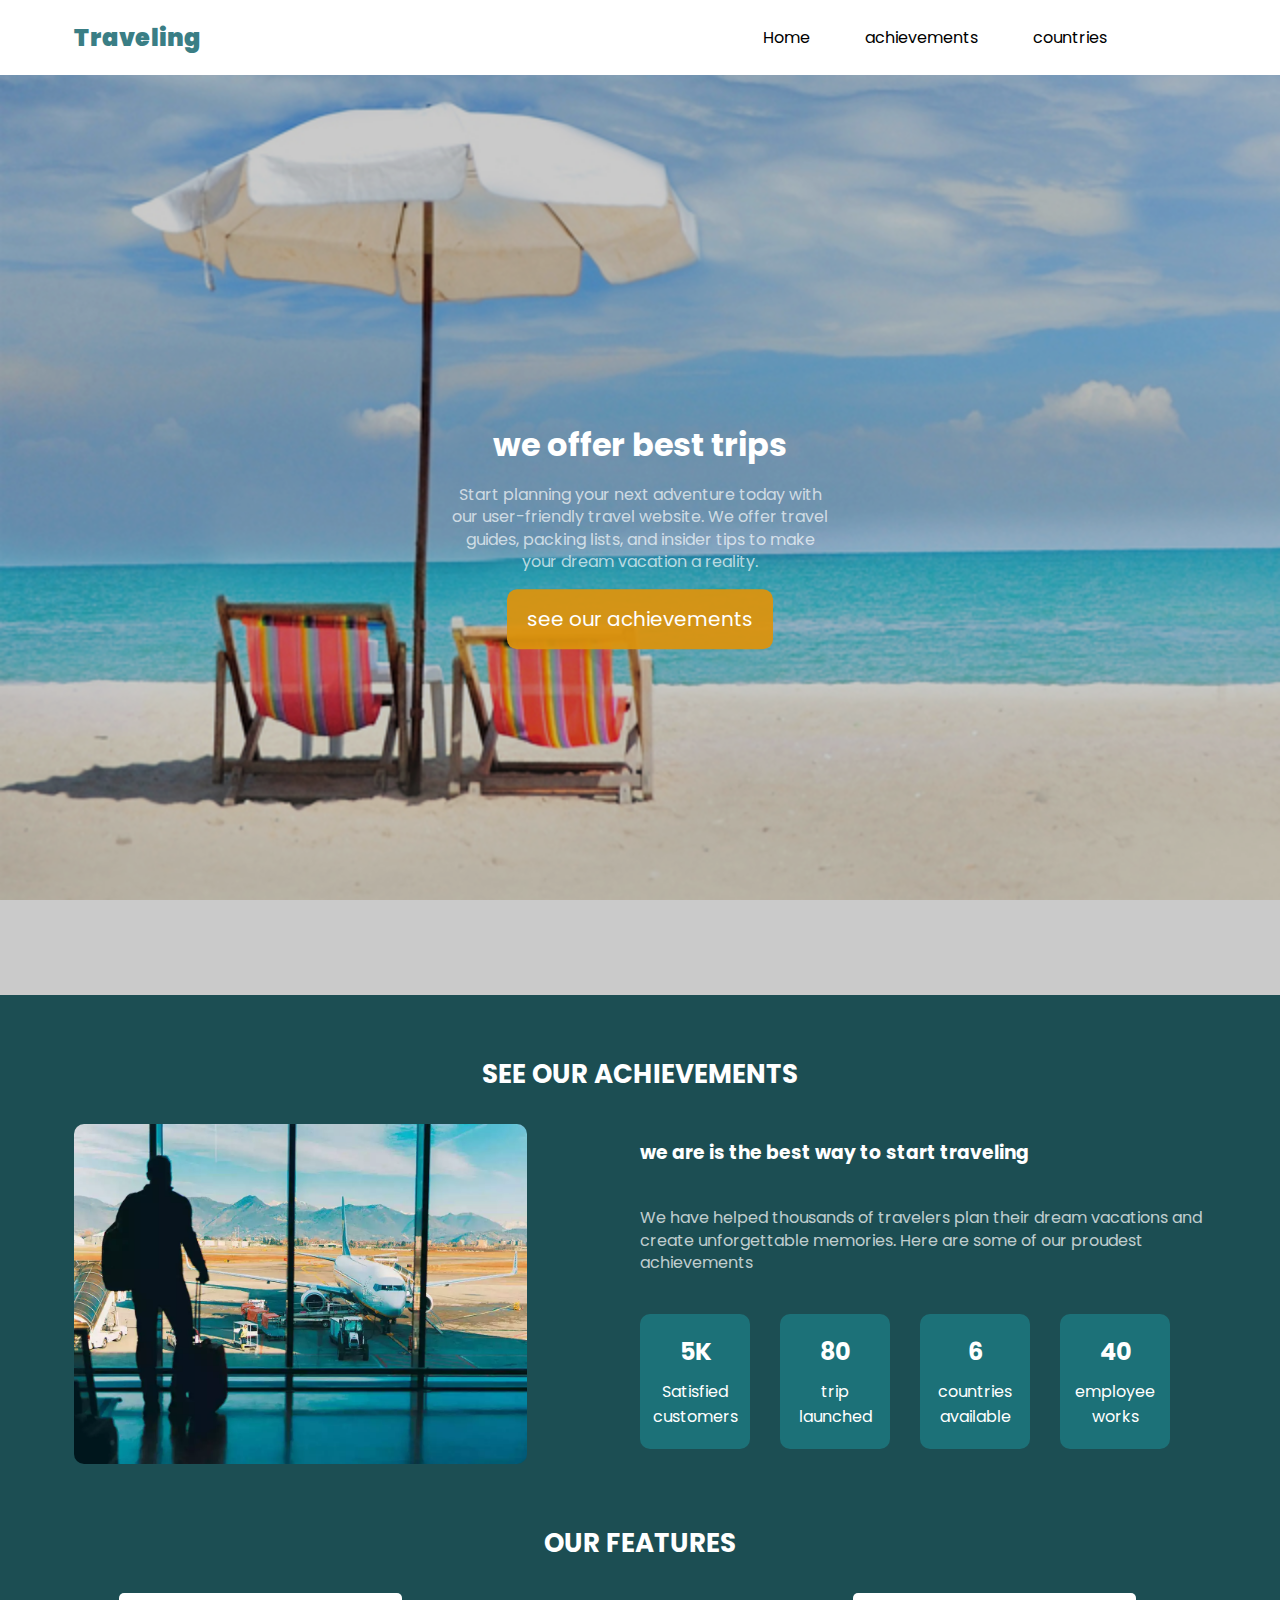
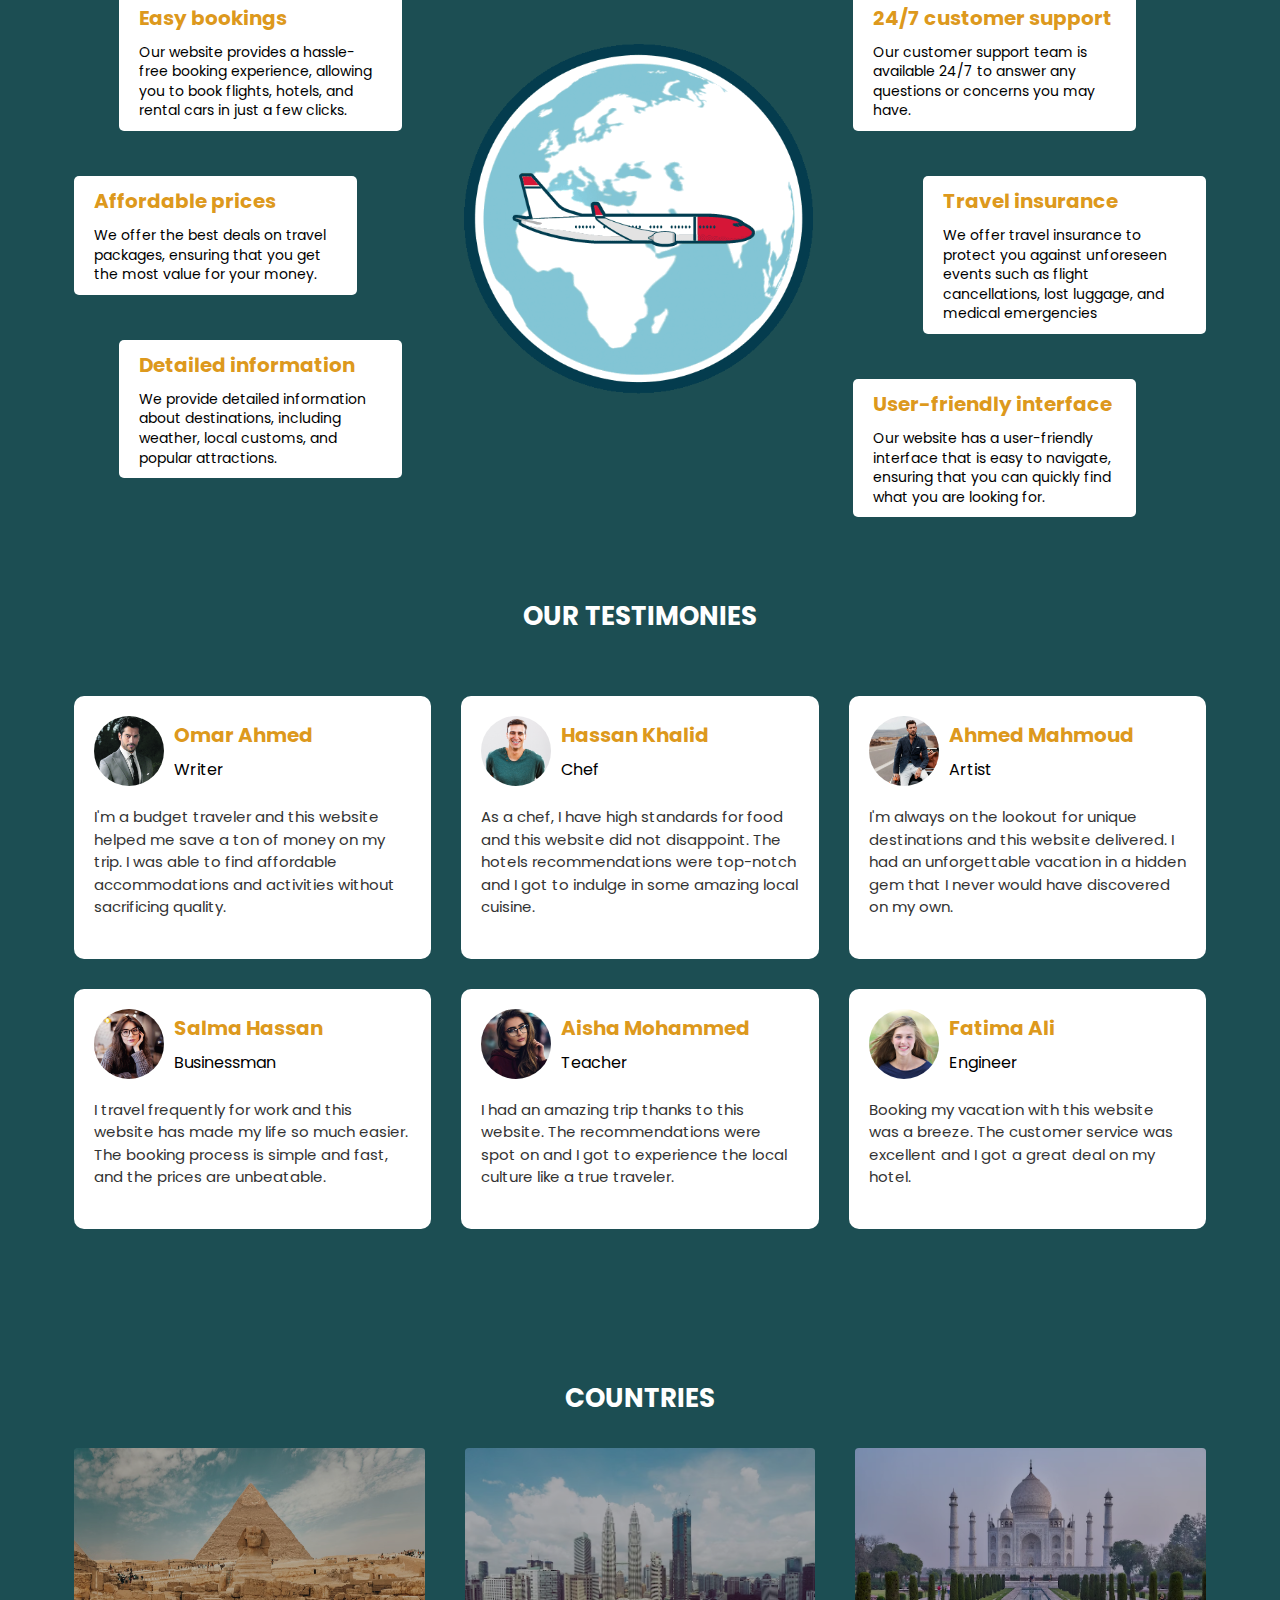
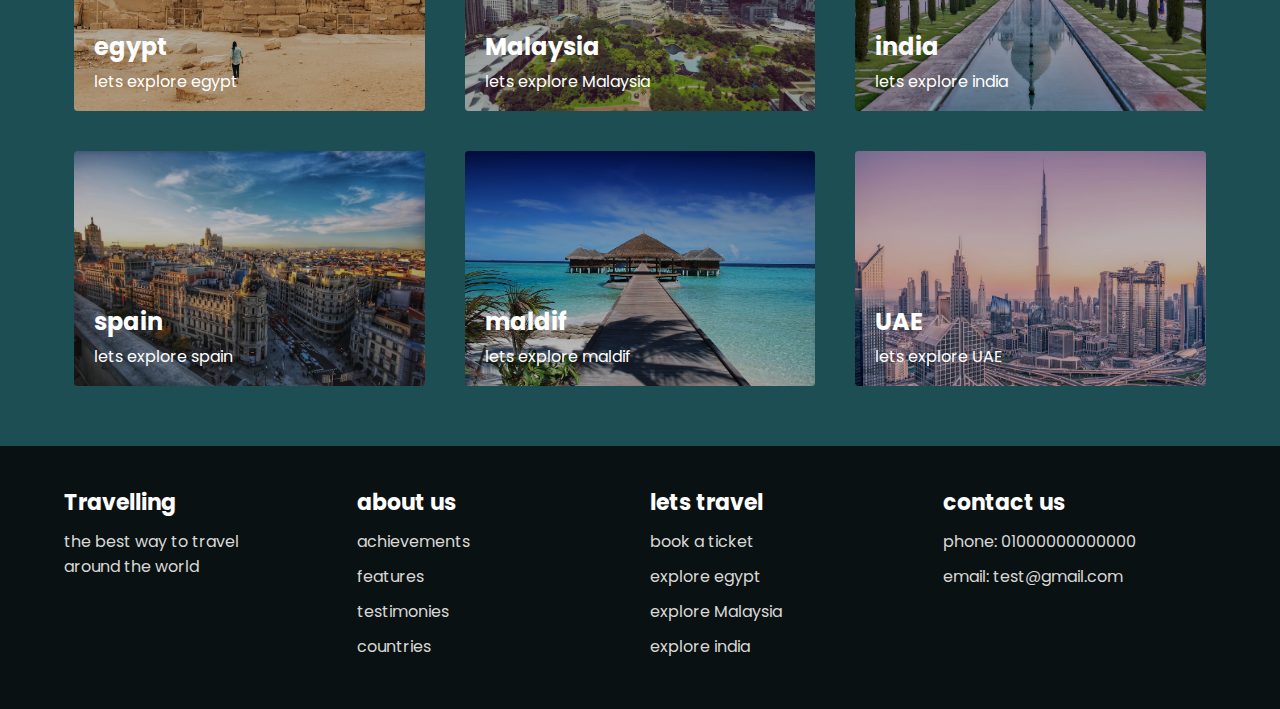
==== home.html @ 64363217 "Add files via upload" ====
<html lang="en">
  <head>
    <meta charset="UTF-8" />
    <meta http-equiv="X-UA-Compatible" content="IE=edge" />
    <meta name="viewport" content="width=device-width, initial-scale=1.0" />
    <!-- link with swiper css -->
    <link
    rel="stylesheet"
    href="https://cdn.jsdelivr.net/npm/swiper@9/swiper-bundle.min.css"
    />
    <!-- link with google fonts -->
    <link rel="preconnect" href="https://fonts.googleapis.com">
    <link rel="preconnect" href="https://fonts.gstatic.com" crossorigin>
    <link href="https://fonts.googleapis.com/css2?family=Poppins:ital,wght@0,400;0,500;0,600;0,700;0,800;0,900;1,600&display=swap" rel="stylesheet">
    <!-- link with my css -->
    <link rel="stylesheet" href="css/index.css" />
    <title>Traveling</title>
  </head>
  <body>
    <!-- start header  -->
    <header class="header" id="header">
      <div class="container flex-between flex-column-tablet">
        <div class="logo-container width-40 width-100-tablet">
          <h2 class="logo">
            <a href="#header" class="logo-link">
              Traveling 
            </a>
          </h2>
        </div>
        <nav class="nav width-40 width-100-tablet">
          <ul class="nav-list flex-between">
            <li class="nav-item">
              <a href="#header" class="nav-item-link">Home</a>
            </li>
            <li class="nav-item">
              <a href="#achievements" class="nav-item-link">achievements</a>
            </li>

              <li class="nav-item">
              <a href="#countries" class="nav-item-link">countries           
              </li>

            <li class="nav-item">
              <a class="nav-item-link " id="account-state">
                
              </a>
              
            </li>
            
          </ul>
        </nav>
      </div>
    </header>
    <!-- end header -->

    <!-- start name container -->
    <div class="name-container">
      <p class="name">Hadeer.Technology</p>
    </div>
    <!-- end name container -->

    <!-- start hero section -->
    <section class="hero-section">
      <div class="overlay"></div>
      <div class="container flex-center flex-column-tablet">
        <div class="content-container width-fit">
          <h3 class="content-title">we offer best trips</h3>
          <p class="content-description">
Start planning your next adventure today with our user-friendly travel website. We offer travel guides, packing lists, and insider tips to make your dream vacation a reality.          </p>
          <a class="main-btn" href="#achievements">
            see our achievements
          </a>
        </div>
      </div>
    </section>
    <!-- end hero section -->

    <!-- start achievements section -->
    <section class="achievements py-60px" id="achievements">
      <h2 class="main-title">see our achievements</h2>
      <div class="container flex-between">
        <div class="achievements-image-container width-40">
          <img src="images/achievements.jpg" alt="" class="max-width-100" />
        </div>

        <div class="achievements-content-container width-50">
          <h3 class="achievements-content-title">
            we are is the best way to start traveling
          </h3>
          <p class="achievements-content-description my-40">
            
           We have helped thousands of travelers plan their dream vacations and create unforgettable memories. Here are some of our proudest achievements
          </p>
          <div class="achievements-list">
            <div class="achievement-item">
              <h5 class="achievement-item-number">5K</h5>
              <p class="achievement-item-text">Satisfied customers</p>
            </div>

            <div class="achievement-item">
              <h5 class="achievement-item-number">80</h5>
              <p class="achievement-item-text">trip launched</p>
            </div>

            <div class="achievement-item">
              <h5 class="achievement-item-number">6</h5>
              <p class="achievement-item-text"> countries available</p>
            </div>

            <div class="achievement-item">
              <h5 class="achievement-item-number">40</h5>
              <p class="achievement-item-text">employee works</p>
            </div>
          </div>
        </div>
      </div>
    </section>
    <!-- end achievements section -->

    <!-- start features section -->

    <section class="features" id="features">
      <h2 class="main-title">our features</h2>

      <div class="container features-container">
        <div class="features-items features-items-left-side">
          <div class="features-item">
            <h3 class="features-item-title">Easy bookings</h3>
            <p class="features-item-description">
               Our website provides a hassle-free booking experience, allowing you to book flights, hotels, and rental cars in just a few clicks.
            </p>
          </div>
          <div class="features-item">
            <h3 class="features-item-title">Affordable prices</h3>
            <p class="features-item-description">
 We offer the best deals on travel packages, ensuring that you get the most value for your money.
            </p>
          </div>
          <div class="features-item">
            <h3 class="features-item-title">Detailed information</h3>
            <p class="features-item-description">
               We provide detailed information about destinations, including weather, local customs, and popular attractions.
            </p>
          </div>
        </div>

        <div class="features-gif-container">
          <img src="images/travel.gif" alt="" class="features-gif" />
        </div>

        <div class="features-items features-items-right-side">
          <div class="features-item">
            <h3 class="features-item-title">24/7 customer support</h3>
            <p class="features-item-description">
             Our customer support team is available 24/7 to answer any questions or concerns you may have.
            </p>
          </div>
          <div class="features-item">
            <h3 class="features-item-title">Travel insurance</h3>
            <p class="features-item-description">
 We offer travel insurance to protect you against unforeseen events such as flight cancellations, lost luggage, and medical emergencies
            </p>
          </div>
          <div class="features-item">
            <h3 class="features-item-title">User-friendly interface</h3>
            <p class="features-item-description">
              Our website has a user-friendly interface that is easy to navigate, ensuring that you can quickly find what you are looking for.
            </p>
          </div>
        </div>
      </div>
    </section>

    <!-- end features section -->

    <!-- start  testimonies section -->

    <section class="testimonies py-60px" id="testimonies">
      <h2 class="main-title">our testimonies</h2>
      <div class="container">
        <!-- start testimonies page -->
              <div class="testimonies-page">

                <!-- start testimonies-item -->
                <div class="testimonies-item">
                  <div class="testimonies-item-head">
                    <div class="head-image-container">
                      <img
                        src="images/users/34d0e1ff8d5434837496.jpeg"
                        alt="user imgae"
                        class="head-image"
                      />
                    </div>
                    <div class="head-info-container">
                      <h4 class="head-info-title">Omar Ahmed</h4>
                      <p class="head-info-description">Writer</p>
                    </div>
                  </div>
                  <div class="testimonies-item-body">
                    <p class="testimonies-item-body-text">
                      I'm a budget traveler and this website helped me save a ton of money on my trip. I was able to find affordable accommodations and activities without sacrificing quality.
                    </p>
                </div>
              </div>
              <!-- end testimonies-item -->
          

                <!-- start testimonies-item -->
                <div class="testimonies-item">
                  <div class="testimonies-item-head">
                    <div class="head-image-container">
                      <img
                        src="images/users/man3.jpg"
                        alt="user imgae"
                        class="head-image"
                      />
                    </div>
                    <div class="head-info-container">
                      <h4 class="head-info-title">Hassan Khalid</h4>
                      <p class="head-info-description">Chef</p>
                    </div>
                  </div>
                  <div class="testimonies-item-body">
                    <p class="testimonies-item-body-text">
                     As a chef, I have high standards for food and this website did not disappoint. The hotels recommendations were top-notch and I got to indulge in some amazing local cuisine.
                    </p>
                </div>
              </div>
              <!-- end testimonies-item -->
          

                <!-- start testimonies-item -->
                <div class="testimonies-item">
                  <div class="testimonies-item-head">
                    <div class="head-image-container">
                      <img
                        src="images/users/man2.webp"
                        alt="user imgae"
                        class="head-image"
                      />
                    </div>
                    <div class="head-info-container">
                      <h4 class="head-info-title">Ahmed Mahmoud</h4>
                      <p class="head-info-description">Artist</p>
                    </div>
                  </div>
                  <div class="testimonies-item-body">
                    <p class="testimonies-item-body-text">
                     I'm always on the lookout for unique destinations and this website delivered. I had an unforgettable vacation in a hidden gem that I never would have discovered on my own.
                    </p>
                </div>
              </div>
              <!-- end testimonies-item -->
          

                <!-- start testimonies-item -->
                <div class="testimonies-item">
                  <div class="testimonies-item-head">
                    <div class="head-image-container">
                      <img
                        src="images/users/girl3.jpeg"
                        alt="user imgae"
                        class="head-image"
                      />
                    </div>
                    <div class="head-info-container">
                      <h4 class="head-info-title">Salma Hassan</h4>
                      <p class="head-info-description">Businessman</p>
                    </div>
                  </div>
                  <div class="testimonies-item-body">
                    <p class="testimonies-item-body-text">
                      I travel frequently for work and this website has made my life so much easier. The booking process is simple and fast, and the prices are unbeatable.
                    </p>
                </div>
              </div>
              <!-- end testimonies-item -->
          

                <!-- start testimonies-item -->
                <div class="testimonies-item">
                  <div class="testimonies-item-head">
                    <div class="head-image-container">
                      <img
                        src="images/users/girl31.jpg"
                        alt="user imgae"
                        class="head-image"
                      />
                    </div>
                    <div class="head-info-container">
                      <h4 class="head-info-title">Aisha Mohammed</h4>
                      <p class="head-info-description">Teacher</p>
                    </div>
                  </div>
                  <div class="testimonies-item-body">
                    <p class="testimonies-item-body-text">
                     I had an amazing trip thanks to this website. The recommendations were spot on and I got to experience the local culture like a true traveler.
                    </p>
                </div>
              </div>
              <!-- end testimonies-item -->
          

                <!-- start testimonies-item -->
                <div class="testimonies-item">
                  <div class="testimonies-item-head">
                    <div class="head-image-container">
                      <img
                        src="images/users/girl2.jpg"
                        alt="user imgae"
                        class="head-image"
                      />
                    </div>
                    <div class="head-info-container">
                      <h4 class="head-info-title">Fatima Ali</h4>
                      <p class="head-info-description">Engineer</p>
                    </div>
                  </div>
                  <div class="testimonies-item-body">
                    <p class="testimonies-item-body-text">
                      Booking my vacation with this website was a breeze. The customer service was excellent and I got a great deal on my hotel.
                    </p>
                </div>
              </div>
              <!-- end testimonies-item -->
          
                  
               
              <!-- end testimonies-page -->
            </div>
       
    </section>
    <!-- end  testimonies section -->

    <!-- start countries section  -->

    <section class="countries py-60px" id="countries"> 
      <h2 class="main-title">countries</h2>
      <div class="container countries-container">
        <!-- start countries item -->
        <div class="countries-item" onclick="openCountry('egypt')">
          <img
            src="images/egypt/egypt.avif"
            alt="egypt"
            class="countries-item-image"
          />
          <div class="countries-item-content">
            <h4 class="countries-item-title">egypt</h4>
            <p class="countries-item-description">
              lets explore egypt
            </p>
          </div>
          <div class="countries-item-ovelay"></div>
        </div>
        <!-- end countries item -->
        <!-- start countries item -->
        <div class="countries-item" onclick="openCountry('malaysia')">
          <img
            src="images/malaysia/Malaysia.avif"
            alt="Malaysia"
            class="countries-item-image"
          />
          <div class="countries-item-content">
            <h4 class="countries-item-title">Malaysia</h4>
            <p class="countries-item-description">
              lets explore Malaysia
            </p>
          </div>
          <div class="countries-item-ovelay"></div>
        </div>
        <!-- end countries item -->
        <!-- start countries item -->
        <div class="countries-item" onclick="openCountry('india')">
          <img
            src="images/india/india.avif"
            alt="india"
            class="countries-item-image"
          />
          <div class="countries-item-content">
            <h4 class="countries-item-title">india</h4>
            <p class="countries-item-description">
              lets explore india
            </p>
          </div>
          <div class="countries-item-ovelay"></div>
        </div>
        <!-- end countries item -->
        <!-- start countries item -->
        <div class="countries-item" onclick="openCountry('spain')">
          <img
            src="images/spain/spain.avif"
            alt="spain"
            class="countries-item-image"
          />
          <div class="countries-item-content">
            <h4 class="countries-item-title">spain</h4>
            <p class="countries-item-description">
              lets explore spain
            </p>
          </div>
          <div class="countries-item-ovelay"></div>
        </div>
        <!-- end countries item -->
        <!-- start countries item -->
        <div class="countries-item" onclick="openCountry('maldif')">
          <img
            src="images/maldif/maldif.jpg"
            alt="maldif"
            class="countries-item-image"
          />
          <div class="countries-item-content">
            <h4 class="countries-item-title">maldif</h4>
            <p class="countries-item-description">
              lets explore maldif
            </p>
          </div>
          <div class="countries-item-ovelay"></div>
        </div>
        <!-- end countries item -->
        <!-- start countries item -->
        <div class="countries-item" onclick="openCountry('UAE')">
          <img
            src="images/UAE/UAE.avif"
            alt="UAE"
            class="countries-item-image"
          />
          <div class="countries-item-content">
            <h4 class="countries-item-title">UAE</h4>
            <p class="countries-item-description">
              lets explore UAE
            </p>
          </div>
          <div class="countries-item-ovelay"></div>
        </div>
        <!-- end countries item -->
      </div>
    </section>
    <!-- end countries section  -->

    <!-- start footer  -->
    <footer class="footer" id="footer" >
      <div class="footer-container container">

        <!-- start footer column -->
        <div class="footer-column">
          <h4 class="footer-title">Travelling</h4>
          <p class="footer-description">the best way to travel <br> around the world</p>
        </div>
        <!-- start footer column -->
        <div class="footer-column">
          <h4 class="footer-title">about us</h4>

          <a href="#achievements">achievements</a>
          <a href="#features">features</a>
          <a href="#testimonies">testimonies</a>
          <a href="#countries">countries</a>
        </div>

        <!-- end footer column -->
        <!-- start footer column -->
        <div class="footer-column footer-countries">
          <h4 class="footer-title">lets travel</h4>
          <a href="#booking">book a ticket</a>
          <p onclick="openCountry('egypt')">explore egypt</p>
          <p onclick="openCountry('malaysia')">explore Malaysia</p>
          <p onclick="openCountry('india')">explore india</p>
        </div>

        <!-- end footer column -->
        <!-- start footer column -->
        <div class="footer-column">
          <h4 class="footer-title">contact us</h4>
          <p>phone: 01000000000000</p>
          <p>email: test@gmail.com</p>

        </div>
        <!-- end footer column -->

      </div>
    </footer>
    <!-- end footer  -->

    <!-- Swiper JS -->
    <script src="https://cdn.jsdelivr.net/npm/swiper@9/swiper-bundle.min.js"></script>

    <script src="main.js"></script>
  </body>
</html>
---- css/index.css ----
/*reset some defaults*/
*{
    margin: 0;
    padding: 0;
    box-sizing: border-box;

}

a{
    color: unset;
    text-decoration: none;
}
ul{
    list-style: none;
}


body{
    font-family: "poppins";
}
/* declare css variables */

:root{
    --main-color: #1c4e53;
    --color2: #db930ef1;
    --hover-color2: #ca880cca;
    --main-duration:0.5s;
    scroll-behavior: smooth;
}

/*simple frame work*/


/* to center elments */
.container{
    width: 90%;
    margin: 0 auto;
    padding: 0 10px;
}

/*flex classes */

.flex-center{
    display: flex;
    justify-content: center;
    align-items: center;
}

.flex-between{
    display: flex;
    justify-content: space-between;
    align-items: center;
}
.flex-evenly {
    display: flex;
    justify-content: space-evenly;
    align-items: center;
}

.flex-around{
    display: flex;
    justify-content: space-around;
    align-items: center;
}


/*make a  content column in phones */
@media screen and (max-width: 768px) {
    .flex-column-tablet{
        flex-direction: column;
    }
}


/*width classes*/

.width-fit{
    width: fit-content;
}
.width-40{
    width: 40%;
}
.width-60{
    width: 60%;
}

.width-50{
    width: 50%;
}
.max-width-100{
    max-width: 100%;
}


/* margin classes*/
.my-10{
    margin: 10px 0;
}

.my-20{
    margin: 20px 0;
}
.my-40{
    margin: 40px 0;
}


/*padding classrs*/
.py-10px{
    padding: 10px 0;
}
.py-20px{
    padding: 20px 0;
}
.py-30px{
    padding: 30px 0;
}
.py-40px{
    padding: 40px 0;
}
.py-60px{
    padding: 60px 0;
}



/*start components*/ 
.main-title{
    margin: 0 auto 30px;
    width: fit-content;
    color: white;
    font-size: 26px;
    font-weight: 700;
    text-transform: uppercase;
}
.main-btn {
    display: block;
    width: fit-content;
    padding: 15px 20px;
    font-size: 20px;
    border-radius: 10px;
    color: white;
    transition: 0.5s linear;
    background-color:  var(--color2);
    border: none;
    outline: none;
    cursor: pointer;
}
.main-btn:hover{
    background-color: var(--hover-color2);
    transform: scale(1.1);
}

/*end components*/

/*website */

/*start header*/
.header{
    background-color: #fff;
    padding: 20px 0;
}

.logo-container .logo{
    color:#3a7e85;
    font-weight: 900;
}

.logo-container .logo-link{
    display: block;

}

.nav-list .nav-item {
    margin: 0 10px;
}
.nav-list .nav-item .nav-item-link{
    transition: 0.5s linear;

}
.nav-list .nav-item:last-child{
    cursor: pointer;
}
.nav-list .nav-item .nav-item-link:hover{
    color:  var(--color2);
    
}


/*make header responsive */
@media screen and (max-width: 768px) {
    .header .logo-container,.nav{
        width: 90%;
        text-align: center;
        
    }
    
      .header 
      .flex-column-tablet {
        gap: 30px;
      }
    .header .nav-item-link{
        font-size: 14px;
    }
}

/*end header*/

/*start name*/
.name-container{
    position: fixed;
    bottom: 10px;
    left: 10px;
    padding: 20px;
    background-color: #050505e3;
    color: white;
    border-radius: 10px;
    font-size: 22px;
    z-index: 10000;
    display: none;

}
/*end name*/

/*start hero section*/
.hero-section{
    background: url("../images/Cover.jpg") no-repeat ;
    padding-top: 20px;
    background-size: cover;
    min-height: 100vh;
    background-attachment: fixed;
    position: relative;
}

.hero-section .container{
    height: 100%;
}


.hero-section .overlay {
    position: absolute;
    top: 0;
    left: 0;
    width: 100%;
    z-index: 999;
    height: 100%;
    background-color: #00000035;
}

.hero-section .content-container{
    text-align: center;
    position: absolute;
    transform: translate(-50%, -50%);
    top: 50%;
    left: 50%;
    z-index: 1000;
}

.hero-section .content-title {
    font-size: 32px;
    color: white;
}

.hero-section .content-description{
    font-size: 16px;
    width: 60%;
    margin: 15px auto;
    color: rgba(255, 255, 255, 0.678);
    line-height: 1.4;
}
.hero-section .main-btn{
    margin:  0 auto;
}

/*make header responsive */
@media screen and (max-width: 768px) {
    .hero-section .content-description {
        width: 100%;
    }
    .hero-section .main-btn{
        padding: 10px;
        font-size:18px

    }

    
}


/*end hero section*/

/* start achievements section */
.achievements{
    background-color: var(--main-color);
    color: white;
}

.achievements .achievements-image-container img{
    border-radius: 10px;
}

.achievements .achievements-content-description {
    color: rgba(255, 255, 255, 0.733);
    line-height: 1.4;
    font-size: 16px;
}

.achievements .achievements-list{
    display: grid;
    grid-template-columns: repeat(4,110px);
    gap: 30px;
}

.achievements  .achievement-item{
    text-align: center;
    padding: 20px 10px ;
    width: 100%;
    background-color: #1e8a9493;
    border-radius: 10px;
}

.achievements .achievement-item .achievement-item-number{
    margin-bottom: 10px;
    font-size: 24px;
}

@media screen and (max-width: 768px) {
    .achievements .achievements-image-container{
        display: none;
    }

    .achievements .achievements-content-container {
        width: 100%;
        text-align: center;
    }
    .achievements .achievements-content-description,.achievements-list
    {
        margin: 20px auto;
        width: 80%;
    }
}


@media screen and (max-width: 768px) {
    .achievements .achievements-list {
        display: grid;
        grid-template-columns: repeat(2, 110px);
        gap: 15px;
        width: fit-content;
        margin: 0 auto;
    }
}

/* end achievements section */

/* start features section*/

.features{
    background-color: var(--main-color);
    overflow: hidden;
}

.features-container{
    display: grid;
    grid-template-columns: 1fr 2fr 1fr;

}

/*for tablets*/
@media screen and (max-width: 768px) {
    
    .features-container{
        max-width: 100%;
        grid-template-columns: 1fr;
        margin: 0 auto;
    }

    .features-gif{
        max-width: 90%;
    }

}


/* for lagre secreens */
@media screen and (min-width: 1024px) {
    .features .features-gif{
        display: block;
        width: 80%;
        margin: 0 auto;
    }
    
    .features .features-item {
        width: 100%;
        font-size: 13px;
        background-color: white;
        margin-bottom: 20px;
        padding: 10px 20px;
        border-radius: 5px;
    }

    .features-item-title{
        font-size: 20px;
        margin-bottom: 10px;
        color: var(--color2);
    }
    .features-item-description{
        font-size: 14px;
        line-height: 1.4;
    }
    .features-items-left-side .features-item:nth-child(2) {
        margin: 45px 0;
    }
    .features-items-left-side .features-item:not(:nth-child(2)) {
        margin-left: 45px ;
    }
    .features-items-right-side .features-item:nth-child(2) {
        margin: 45px 0;
    }
    .features-items-right-side .features-item:not(:nth-child(2)) {
        margin-left: -70px ;
    }


}

.features-item{
 width: 100%;
 font-size: 13px;
 background-color: white;
 margin-bottom: 20px;
 padding: 10px 20px;
 border-radius: 5px;
}

 .features-item-title {
     font-size: 20px;
     margin-bottom: 10px;
     color: var(--color2);
 }

 .features-item-description {
     font-size: 14px;
     line-height: 1.4;
 }

/* end features section*/

/* start testimonies section */
.testimonies{
    background: var(--main-color);
    color: white;

}


.testimonies-page{
    padding: 30px 0;
    display: grid ;
    grid-template-columns: repeat(auto-fill,minmax(320px,1fr));
    gap: 30px ;
}

.testimonies-item{
    background-color: white;
    padding: 20px 20px 40px 20px;
    border-radius: 10px;
}

.testimonies-item-head{
    display: flex;
    align-items: center;
    margin-bottom: 20px;
}
.testimonies-item-head .head-info-title{
    font-size: 20px;
    font-weight: bold;
    color: var(--color2);
    margin-bottom: 7px;
}
.testimonies-item-head .head-info-description{
        font-size: 16px;
        color: black;
}

.testimonies-item-body{
    font-size: 15px;
    line-height: 1.5;
    color: #333;
}

.head-image{
    width: 70px;
    height: 70px;
    border-radius: 50%;
    margin-right: 10px;
    object-fit: cover;
}

/* end testimonies section */

/*start countries  section*/
.countries{
    background-color: var(--main-color);

}

.countries-container{
    display: grid;
    grid-template-columns: repeat(auto-fill, minmax(300px ,1fr));
    gap: 40px;
}

.countries-item{
    position: relative;
    border-radius: 5px;
    cursor: pointer;
}
.countries-item-image{
    border-radius: 4px;
}
.countries-item-ovelay{
    position: absolute;
    top: 0;
    left: 0;
    width: 100%;
    height: 100%;
    background-color: rgba(0, 0, 0, 0.274);
    z-index: 100;
    border-radius: 4px;
}

.countries-item .countries-item-image {
    max-width: 100%;
    min-height: 100%;
}
.countries-item .countries-item-content {
    position: absolute;
    bottom: 12px;
    padding: 5px 20px;
    z-index: 1000;
    color: white;
}

.countries-item .countries-item-title{
    font-size: 24px;
    font-weight: bold;
    margin-bottom: 5px;
}


/*end countries  section*/

/*start booking section */
.booking-section {
    background-color: var(--main-color);
    color: white;
    padding: 50px 0;
}

.booking-form-title{
    margin: 20px 0;
    font-size: 26px;
}

.booking-item{
    margin-bottom: 45px;
}
.booking-item  .ticket-p{
    margin-bottom: 10px;
}

.booking-item  label ,
.account-form label
{
    display: block;
    font-size: 24px;
    margin-bottom: 3px;
}

.booking-item select,
.booking-item input
{
    border: none;
    border-bottom: 2px solid white;
    outline: none;
    background-color: var(--main-color);
    color: white;
    font-size: 18px;
    padding: 15px 5px;
    width: 100%;
    margin-bottom: 20px;
}

.booking-item .country-select option {
    font-size: 18px;
    padding: 5px 0;
}

@media screen and (max-width: 768px) {
    .booking-form{
        width: 90%;
        padding: 20px;
    }
    .booking-item{
        margin-bottom: 30px;
    }
    .booking-item select{
        
        width: 100%;
    }
    .booking-image-container{
        display: none;
    }
}

/*end booking section */

/*start footer*/
.footer{
    background-color:#0a1112;
}
.footer-container{
    display: grid;
    grid-template-columns: repeat(auto-fill,minmax(250px,1fr));
    gap: 20px;
    color: white;
    padding: 40px 0;
}
.footer-column .footer-title{
    font-size: 22px;
    font-weight: bold;
}

.footer-column a,
.footer-column p {
    font-size: 16px;
    margin: 10px 0;
    color: #d8d8d7;
}
.footer-column a{
    display: block;

}

.footer-countries p{
    cursor: pointer;
}

.footer-logo{
    font-size: 22px;
    font-weight: bold;
    margin-bottom: 15px;
}

.footer h6{
    font-size: 22px;
    margin-bottom: 15px;
}

@media screen and (max-width: 768px){

    .footer .footer-column{
        margin-bottom: 30px;
    }
}
/*end footer*/

/*start country page */

/*start hero section*/
.cities-container{
    background: var(--main-color);
    padding-bottom: 60px;
}
.info-country-container{
    position: absolute;
    transform: translate(-50%, -50%);
    top: 50%;
    left: 50%;
    z-index: 10500;
}

.country-name{
    font-size: 30px;
    color: white;
    text-transform: uppercase;
    font-weight: bold;
}

/*end hero section*/
.cities{
    background-color: var(--main-color);
}

.hotel{
   margin-top: 75px;
   background: white;
   box-shadow: 0px 8px 10px #021a1d;
   transition: 0.8s;
   cursor: default;
   border-radius: 4px;
}
.cities .main-title:first-child{
    margin: 0 auto 50px;
    padding-top: 50px;

}
.cities .main-title:not(:first-child) {
    margin: 50px auto;
}

.hotel:hover{
    box-shadow: 0px 25px 15px #021a1d;
    transform: translateY(-10px);
}

.hotel-content-container{
    padding: 20px;
}

.hotel .hotel-name{
    font-size: 26px;
    color: var(--color2);
    font-weight: bold;
    margin-bottom: 24px;
}

.hotel .hotel-description {
    color: #777;
    line-height: 1.45;
}

.hotel-image-container img{
    border-radius: 4px;


}
/*make hotel responsive*/

@media screen and (max-width: 768px) {
    .hotel-content-container,
    .hotel-image-container {
        width: 90%;
    }
    .hotel-image-container{
        padding-bottom: 20px;

    }
}

/*end country page */

/*start sign up page*/

.form-section {
    padding: 30px 0;
    min-height: 650px;
    height: 120vh;
    width: 100%;
    background-color: var(--main-color);
}
.form-container{
    width: 100%;
}

.account-form {
    background-color: #fff;
    border-radius: 4px;
    padding: 20px;
    width: 70%;
    margin: 0 auto;
}


.account-form input {
 border: none;
 outline: none;
 border-bottom: 2px solid var(--main-color);
 color: var(--main-color);
 font-size: 18px;
 padding: 15px 5px;
 width: 100%;
 margin-bottom: 20px;
}

.form-container a {
    font-size: 20px;
}

.form-container .main-btn{
    margin-right: 20px;
}

.account-errors{
    color: white;
    width: fit-content;
    margin: 20px auto;
    font-size: 22px;
}

.help-section{
    background-color: var(--main-color);
    min-height: 300px;
}
.help-section .container{
    flex-direction: column;
    gap: 30px;
}
.help-section .container p{
    font-size: 22px;
    color: white;
}
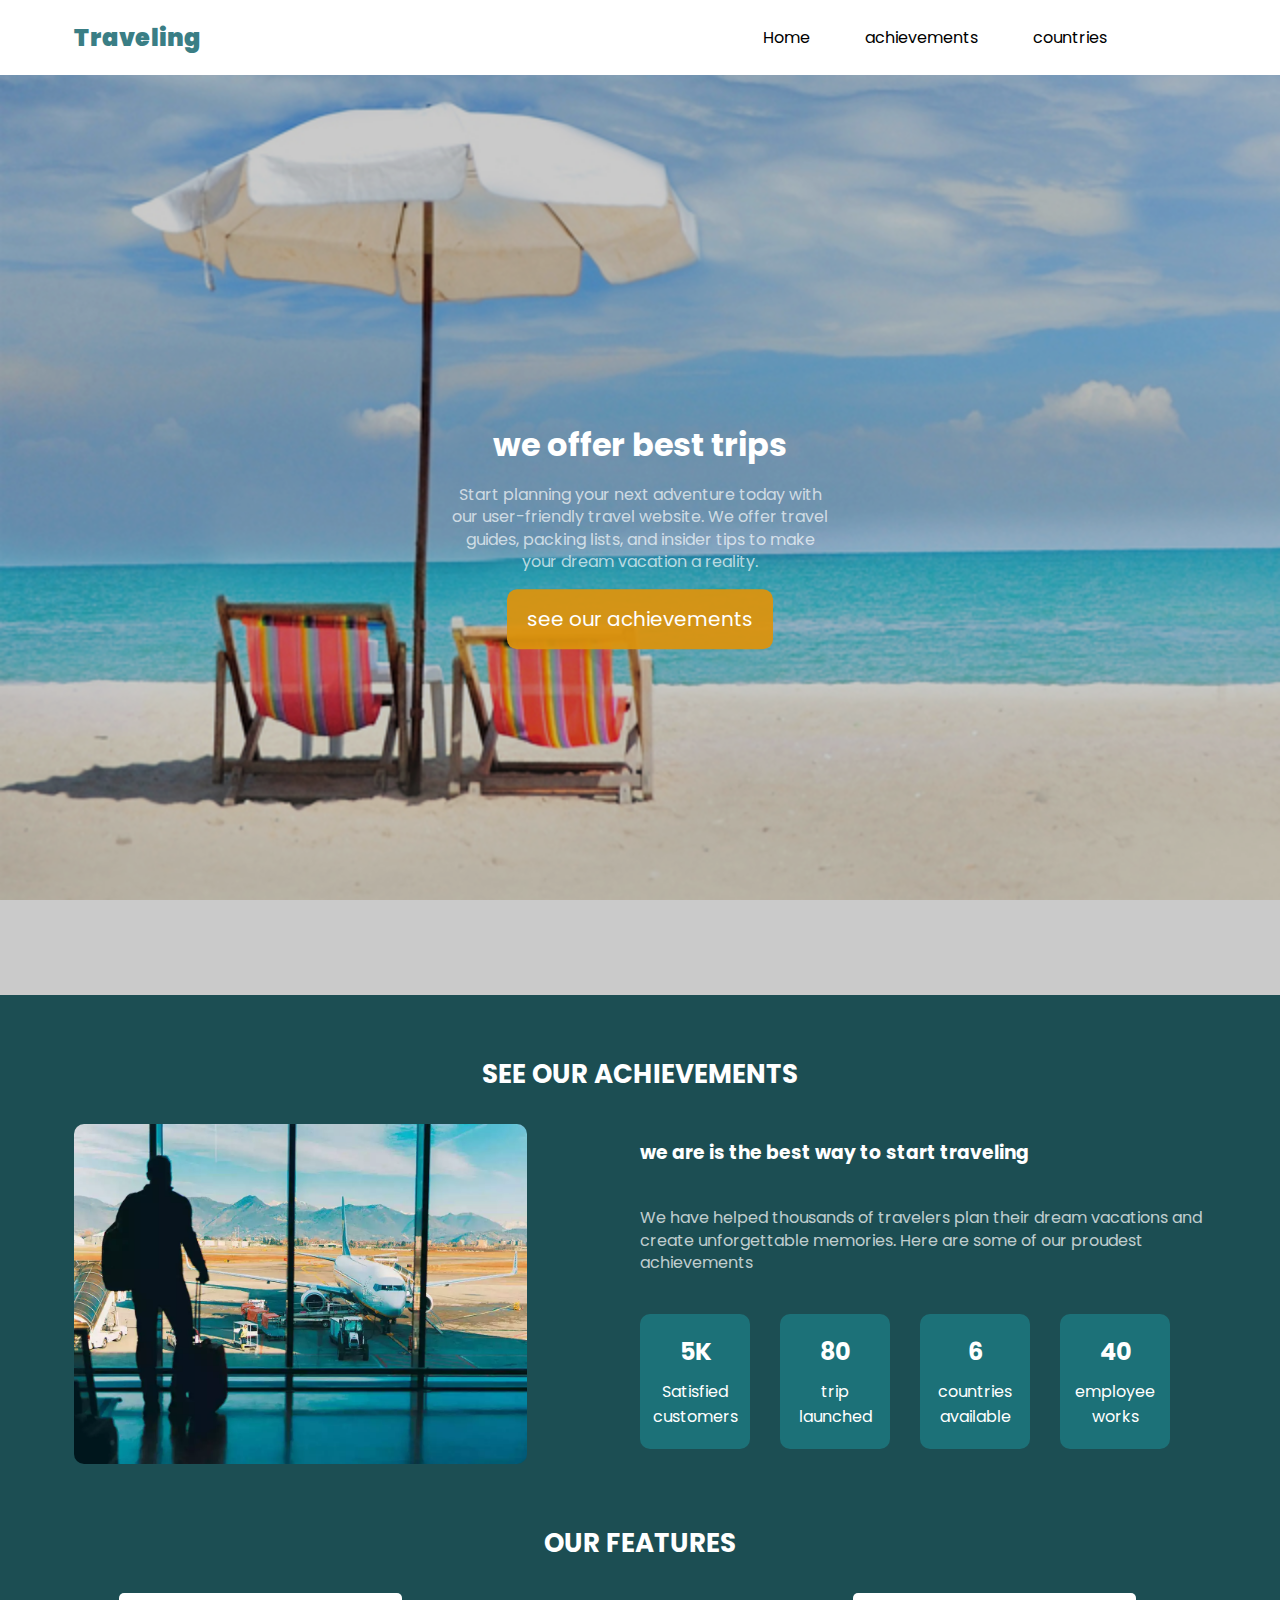
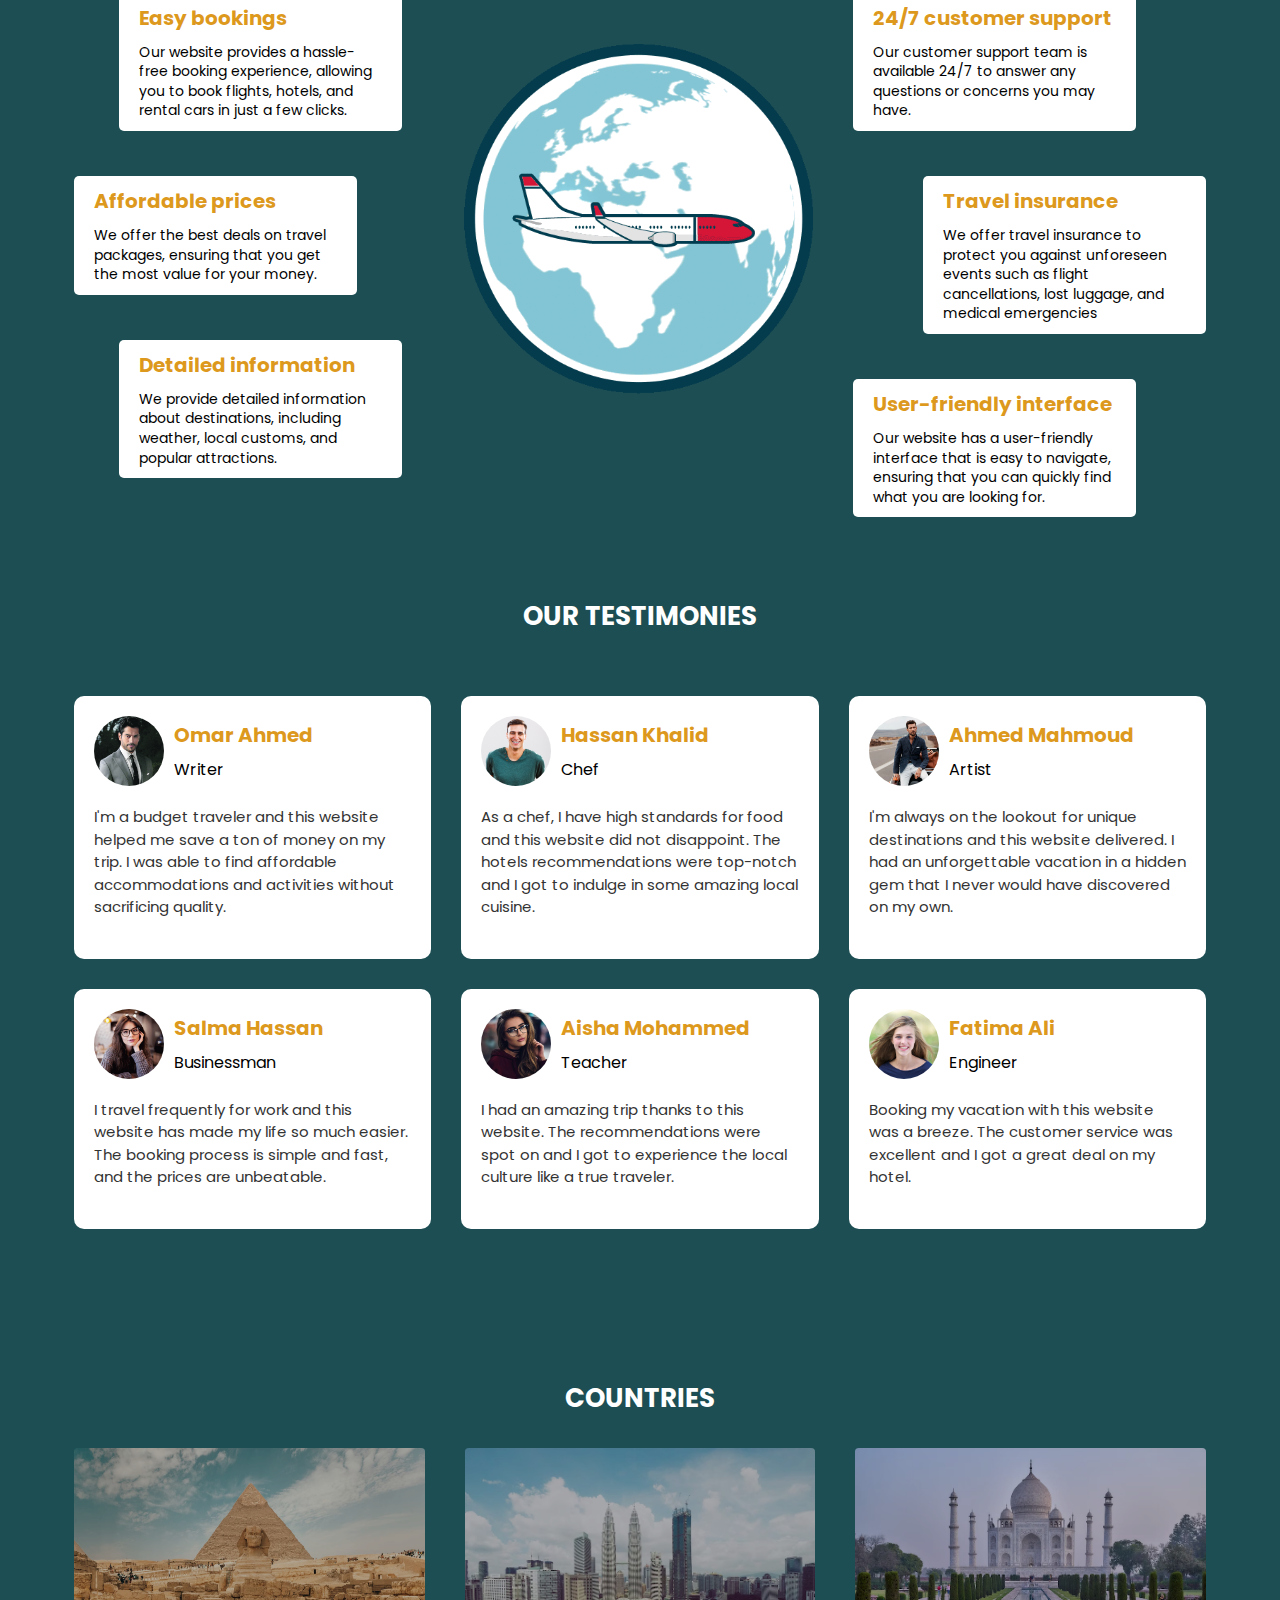
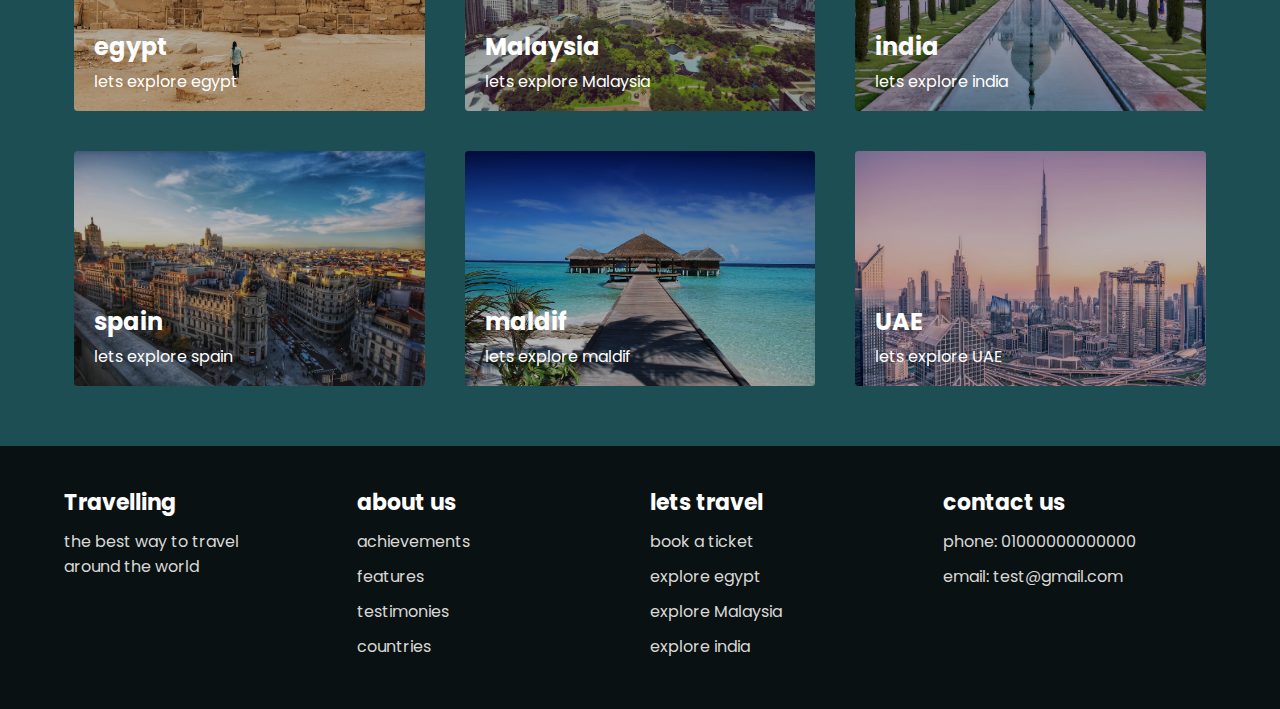
==== commit 1347b158: "Update home.html" ====
--- a/home.html
+++ b/home.html
@@ -35,29 +35,20 @@
             <li class="nav-item">
               <a href="#achievements" class="nav-item-link">achievements</a>
             </li>
-
               <li class="nav-item">
               <a href="#countries" class="nav-item-link">countries           
               </li>
-
             <li class="nav-item">
               <a class="nav-item-link " id="account-state">
-                
               </a>
-              
             </li>
-            
           </ul>
         </nav>
       </div>
     </header>
     <!-- end header -->
 
-    <!-- start name container -->
-    <div class="name-container">
-      <p class="name">Hadeer.Technology</p>
-    </div>
-    <!-- end name container -->
+ 
 
     <!-- start hero section -->
     <section class="hero-section">
@@ -66,7 +57,9 @@
         <div class="content-container width-fit">
           <h3 class="content-title">we offer best trips</h3>
           <p class="content-description">
-Start planning your next adventure today with our user-friendly travel website. We offer travel guides, packing lists, and insider tips to make your dream vacation a reality.          </p>
+          Start planning your next adventure today with our user-friendly travel website. We offer travel guides, 
+          packing lists, and insider tips to make your dream vacation a reality.
+          </p>
           <a class="main-btn" href="#achievements">
             see our achievements
           </a>
@@ -87,9 +80,10 @@
           <h3 class="achievements-content-title">
             we are is the best way to start traveling
           </h3>
-          <p class="achievements-content-description my-40">
+          <p class="achievements-content-description">
             
-           We have helped thousands of travelers plan their dream vacations and create unforgettable memories. Here are some of our proudest achievements
+           We have helped thousands of travelers plan their dream vacations and create unforgettable memories. 
+           Here are some of our proudest achievements
           </p>
           <div class="achievements-list">
             <div class="achievement-item">
@@ -133,7 +127,7 @@
           <div class="features-item">
             <h3 class="features-item-title">Affordable prices</h3>
             <p class="features-item-description">
- We offer the best deals on travel packages, ensuring that you get the most value for your money.
+            We offer the best deals on travel packages, ensuring that you get the most value for your money.
             </p>
           </div>
           <div class="features-item">
@@ -147,7 +141,6 @@
         <div class="features-gif-container">
           <img src="images/travel.gif" alt="" class="features-gif" />
         </div>
-
         <div class="features-items features-items-right-side">
           <div class="features-item">
             <h3 class="features-item-title">24/7 customer support</h3>
@@ -158,7 +151,7 @@
           <div class="features-item">
             <h3 class="features-item-title">Travel insurance</h3>
             <p class="features-item-description">
- We offer travel insurance to protect you against unforeseen events such as flight cancellations, lost luggage, and medical emergencies
+  We offer travel insurance to protect you against unforeseen events such as flight cancellations, lost luggage, and medical emergencies
             </p>
           </div>
           <div class="features-item">
@@ -180,7 +173,6 @@
       <div class="container">
         <!-- start testimonies page -->
               <div class="testimonies-page">
-
                 <!-- start testimonies-item -->
                 <div class="testimonies-item">
                   <div class="testimonies-item-head">
@@ -204,7 +196,6 @@
               </div>
               <!-- end testimonies-item -->
           
-
                 <!-- start testimonies-item -->
                 <div class="testimonies-item">
                   <div class="testimonies-item-head">
@@ -300,7 +291,6 @@
               </div>
               <!-- end testimonies-item -->
           
-
                 <!-- start testimonies-item -->
                 <div class="testimonies-item">
                   <div class="testimonies-item-head">
@@ -323,17 +313,12 @@
                 </div>
               </div>
               <!-- end testimonies-item -->
-          
-                  
-               
               <!-- end testimonies-page -->
             </div>
-       
     </section>
     <!-- end  testimonies section -->
 
     <!-- start countries section  -->
-
     <section class="countries py-60px" id="countries"> 
       <h2 class="main-title">countries</h2>
       <div class="container countries-container">
@@ -480,9 +465,6 @@
     </footer>
     <!-- end footer  -->
 
-    <!-- Swiper JS -->
-    <script src="https://cdn.jsdelivr.net/npm/swiper@9/swiper-bundle.min.js"></script>
-
     <script src="main.js"></script>
   </body>
 </html>
--- a/css/index.css
+++ b/css/index.css
@@ -24,12 +24,9 @@
     --main-color: #1c4e53;
     --color2: #db930ef1;
     --hover-color2: #ca880cca;
-    --main-duration:0.5s;
-    scroll-behavior: smooth;
 }
 
 /*simple frame work*/
-
 
 /* to center elments */
 .container{
@@ -91,38 +88,11 @@
     max-width: 100%;
 }
 
-
-/* margin classes*/
-.my-10{
-    margin: 10px 0;
-}
-
-.my-20{
-    margin: 20px 0;
-}
-.my-40{
-    margin: 40px 0;
-}
-
-
 /*padding classrs*/
-.py-10px{
-    padding: 10px 0;
-}
-.py-20px{
-    padding: 20px 0;
-}
-.py-30px{
-    padding: 30px 0;
-}
-.py-40px{
-    padding: 40px 0;
-}
+
 .py-60px{
     padding: 60px 0;
 }
-
-
 
 /*start components*/ 
 .main-title{
@@ -133,6 +103,7 @@
     font-weight: 700;
     text-transform: uppercase;
 }
+
 .main-btn {
     display: block;
     width: fit-content;
@@ -160,15 +131,12 @@
     background-color: #fff;
     padding: 20px 0;
 }
-
 .logo-container .logo{
     color:#3a7e85;
     font-weight: 900;
 }
-
 .logo-container .logo-link{
     display: block;
-
 }
 
 .nav-list .nav-item {
@@ -176,27 +144,21 @@
 }
 .nav-list .nav-item .nav-item-link{
     transition: 0.5s linear;
-
 }
 .nav-list .nav-item:last-child{
     cursor: pointer;
 }
 .nav-list .nav-item .nav-item-link:hover{
     color:  var(--color2);
-    
-}
-
+}
 
 /*make header responsive */
 @media screen and (max-width: 768px) {
     .header .logo-container,.nav{
         width: 90%;
         text-align: center;
-        
-    }
-    
-      .header 
-      .flex-column-tablet {
+    }
+      .header .flex-column-tablet {
         gap: 30px;
       }
     .header .nav-item-link{
@@ -206,21 +168,6 @@
 
 /*end header*/
 
-/*start name*/
-.name-container{
-    position: fixed;
-    bottom: 10px;
-    left: 10px;
-    padding: 20px;
-    background-color: #050505e3;
-    color: white;
-    border-radius: 10px;
-    font-size: 22px;
-    z-index: 10000;
-    display: none;
-
-}
-/*end name*/
 
 /*start hero section*/
 .hero-section{
@@ -236,7 +183,6 @@
     height: 100%;
 }
 
-
 .hero-section .overlay {
     position: absolute;
     top: 0;
@@ -280,10 +226,7 @@
     .hero-section .main-btn{
         padding: 10px;
         font-size:18px
-
-    }
-
-    
+    }
 }
 
 
@@ -303,6 +246,7 @@
     color: rgba(255, 255, 255, 0.733);
     line-height: 1.4;
     font-size: 16px;
+    margin: 40px 0;
 }
 
 .achievements .achievements-list{
@@ -328,27 +272,25 @@
     .achievements .achievements-image-container{
         display: none;
     }
-
     .achievements .achievements-content-container {
-        width: 100%;
         text-align: center;
-    }
-    .achievements .achievements-content-description,.achievements-list
+        width: fit-content;
+        margin: 0 auto;
+    }
+    .achievements
+    .achievements-content-description,.achievements-list
     {
         margin: 20px auto;
         width: 80%;
     }
-}
-
-
-@media screen and (max-width: 768px) {
-    .achievements .achievements-list {
+    .achievements .achievements-list{
         display: grid;
         grid-template-columns: repeat(2, 110px);
         gap: 15px;
-        width: fit-content;
+         width: fit-content;
         margin: 0 auto;
     }
+  
 }
 
 /* end achievements section */
@@ -363,22 +305,18 @@
 .features-container{
     display: grid;
     grid-template-columns: 1fr 2fr 1fr;
-
 }
 
 /*for tablets*/
 @media screen and (max-width: 768px) {
-    
     .features-container{
         max-width: 100%;
         grid-template-columns: 1fr;
         margin: 0 auto;
     }
-
     .features-gif{
         max-width: 90%;
     }
-
 }
 
 
@@ -450,9 +388,7 @@
 .testimonies{
     background: var(--main-color);
     color: white;
-
-}
-
+}
 
 .testimonies-page{
     padding: 30px 0;
@@ -479,14 +415,8 @@
     margin-bottom: 7px;
 }
 .testimonies-item-head .head-info-description{
-        font-size: 16px;
-        color: black;
-}
-
-.testimonies-item-body{
-    font-size: 15px;
-    line-height: 1.5;
-    color: #333;
+    font-size: 16px;
+    color: black;
 }
 
 .head-image{
@@ -496,13 +426,18 @@
     margin-right: 10px;
     object-fit: cover;
 }
+.testimonies-item-body{
+    font-size: 15px;
+    line-height: 1.5;
+    color: #333;
+}
+
 
 /* end testimonies section */
 
 /*start countries  section*/
 .countries{
     background-color: var(--main-color);
-
 }
 
 .countries-container{
@@ -531,8 +466,8 @@
 }
 
 .countries-item .countries-item-image {
-    max-width: 100%;
-    min-height: 100%;
+    width: 100%;
+    height: 100%;
 }
 .countries-item .countries-item-content {
     position: absolute;
@@ -733,9 +668,23 @@
 
 .hotel-image-container img{
     border-radius: 4px;
-
-
-}
+}
+
+.help-section {
+    background-color: var(--main-color);
+    min-height: 300px;
+}
+
+.help-section .container {
+    flex-direction: column;
+    gap: 30px;
+}
+
+.help-section .container p {
+    font-size: 22px;
+    color: white;
+}
+
 /*make hotel responsive*/
 
 @media screen and (max-width: 768px) {
@@ -771,7 +720,6 @@
     width: 70%;
     margin: 0 auto;
 }
-
 
 .account-form input {
  border: none;
@@ -799,15 +747,4 @@
     font-size: 22px;
 }
 
-.help-section{
-    background-color: var(--main-color);
-    min-height: 300px;
-}
-.help-section .container{
-    flex-direction: column;
-    gap: 30px;
-}
-.help-section .container p{
-    font-size: 22px;
-    color: white;
-}
+
